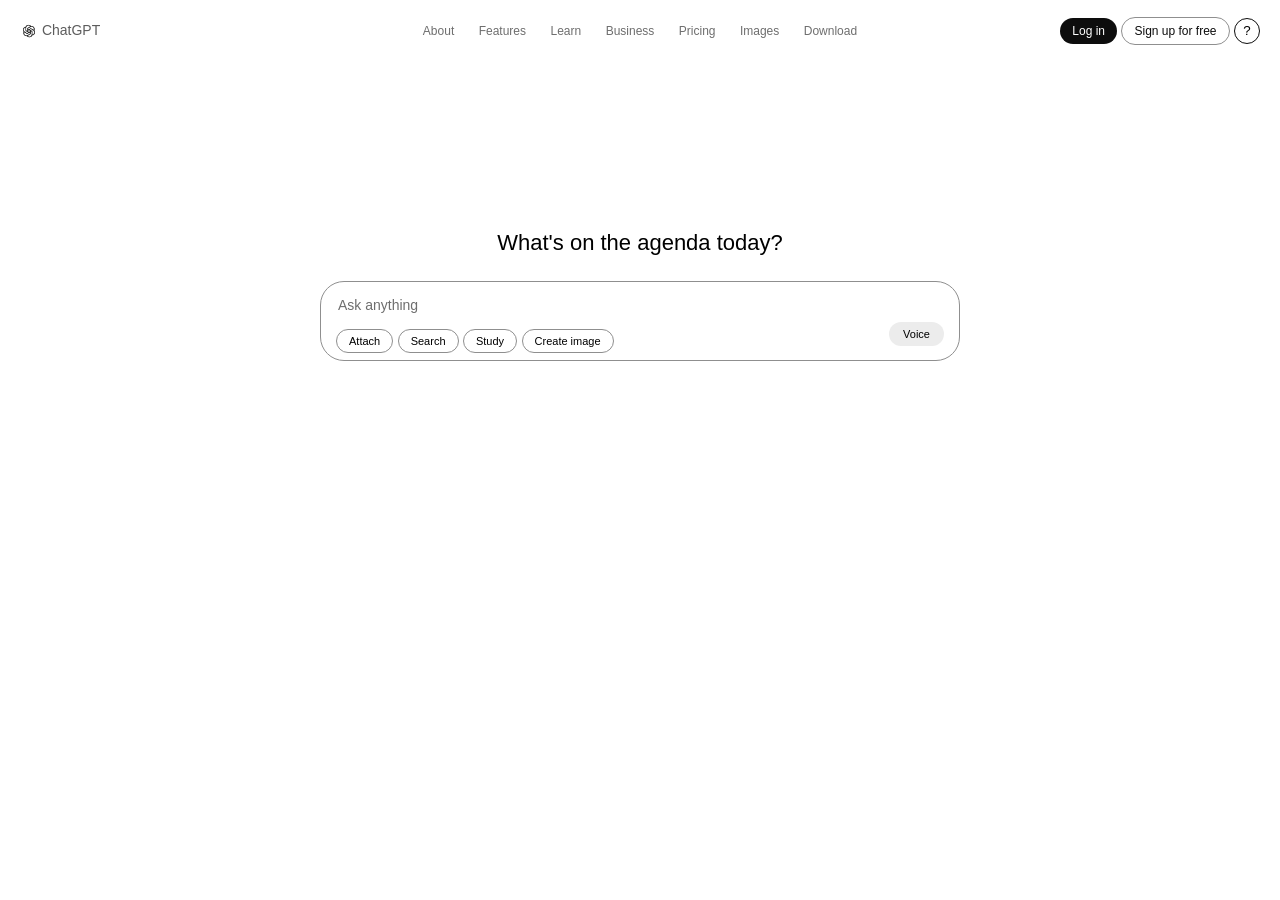
==== index.html @ 8a027e6d "Final task" ====
<!DOCTYPE html>
<html lang="en">
<head>
  <meta charset="UTF-8">
  <meta name="viewport" content="width=device-width, initial-scale=1.0">
  <title>ChatGPT</title>
  
  <link rel="stylesheet" href="index.css">
</head>
<body>

  <header class="top-bar">

    <a href="index.html" class="brand">
      <img src="logoN.webp" alt="logo" class="brand-icon">
      <span class="brand-name">ChatGPT</span>
    </a>

    <nav class="main-nav">
      <a href="#">About</a>
      <a href="#">Features</a>
      <a href="#">Learn</a>
      <a href="#">Business</a>
      <a href="#">Pricing</a>
      <a href="images.html">Images</a>
      <a href="#">Download</a>
    </nav>

    <div class="actions">
      <a href="#" class="btn btn-dark">Log in</a>
      <a href="#" class="btn btn-outline">Sign up for free</a>
      <button type="button" class="btn-help" >?</button>
    </div>

  </header>

  <main class="content">
    <h1>What's on the agenda today?</h1>

    <form class="ask-box" >
      <input type="text" name="prompt" placeholder="Ask anything">

      <div class="tools">
        <button type="button" class="tool-btn">Attach</button>
        <button type="button" class="tool-btn">Search</button>
        <button type="button" class="tool-btn">Study</button>
        <button type="button" class="tool-btn">Create image</button>
        <button type="button" class="voice-btn">Voice</button>
      </div>
    </form>
  </main>

</body>
</html>
---- index.css ----
* {
    box-sizing: border-box;
}

body {
    margin: 0;
    font-family: 'Ubuntu', sans-serif;
    background: #fff;
}

.top-bar {
    position: relative;
    height: 60px;
    padding: 0 20px;
}

.brand {
    float: left;
    line-height: 60px;
    text-decoration: none;
    color: #5D5D5D;
    font-size: 14px;
}


.brand-icon {
    width: 18px;
    height: 18px;
    vertical-align: middle;
}

.main-nav {
    position: absolute;
    left: 0;
    right: 0;
    top: 0;
    text-align: center;
    line-height: 60px;
}


.main-nav a {
    margin: 0 10px;
    font-size: 12px;
    color: #6E6E6E;
    text-decoration: none;
}

.actions {
    position: relative;
    float: right;

    line-height: 60px;
}



.btn-dark {
    background: #0D0D0D;
    color: #fff;
}


.btn-outline {
    border: 1px solid  #8F8F8F;
    color: #0D0D0D;
}


.btn {
    display: inline-block;
    padding: 6px 12px;
    border-radius: 15px;
    font-size: 12px;
    line-height: normal;
    text-decoration: none;
    vertical-align: middle;
}

.btn-help {
    width: 26px;
    height: 26px;
    border-radius: 50%;
    border: 1px solid #0D0D0D;
    background: none;
    vertical-align: middle;
}

.content {
    text-align: center;
    padding-top: 170px;
}

h1 {
    font-size: 22px;
    font-weight: 400;
    margin: 0 0 25px 0;
}

.ask-box {
    position: relative;
    width: 640px;
    height: 80px;
    margin: 0 auto;
    padding: 14px 15px;
    text-align: left;
    border: 1px solid #8F8F8F;
    border-radius: 24px;
}


.ask-box input {
    width: 100%;
    border: none;
    font-size: 14px;
}

.ask-box input::placeholder {
    color: #6E6E6E;
}

.tools {
    margin-top: 15px;
}

.tool-btn {
    padding: 5px 12px;
    border: 1px solid #8F8F8F;
    border-radius: 20px;
    background: #fff;
    font-size: 11px;
}

.voice-btn {
  position: absolute;
  right: 15px;
  bottom: 14px;
  padding: 6px 14px;
  border: none;
  border-radius: 20px;
  background: #ECECEC;
  font-size: 11px;
}
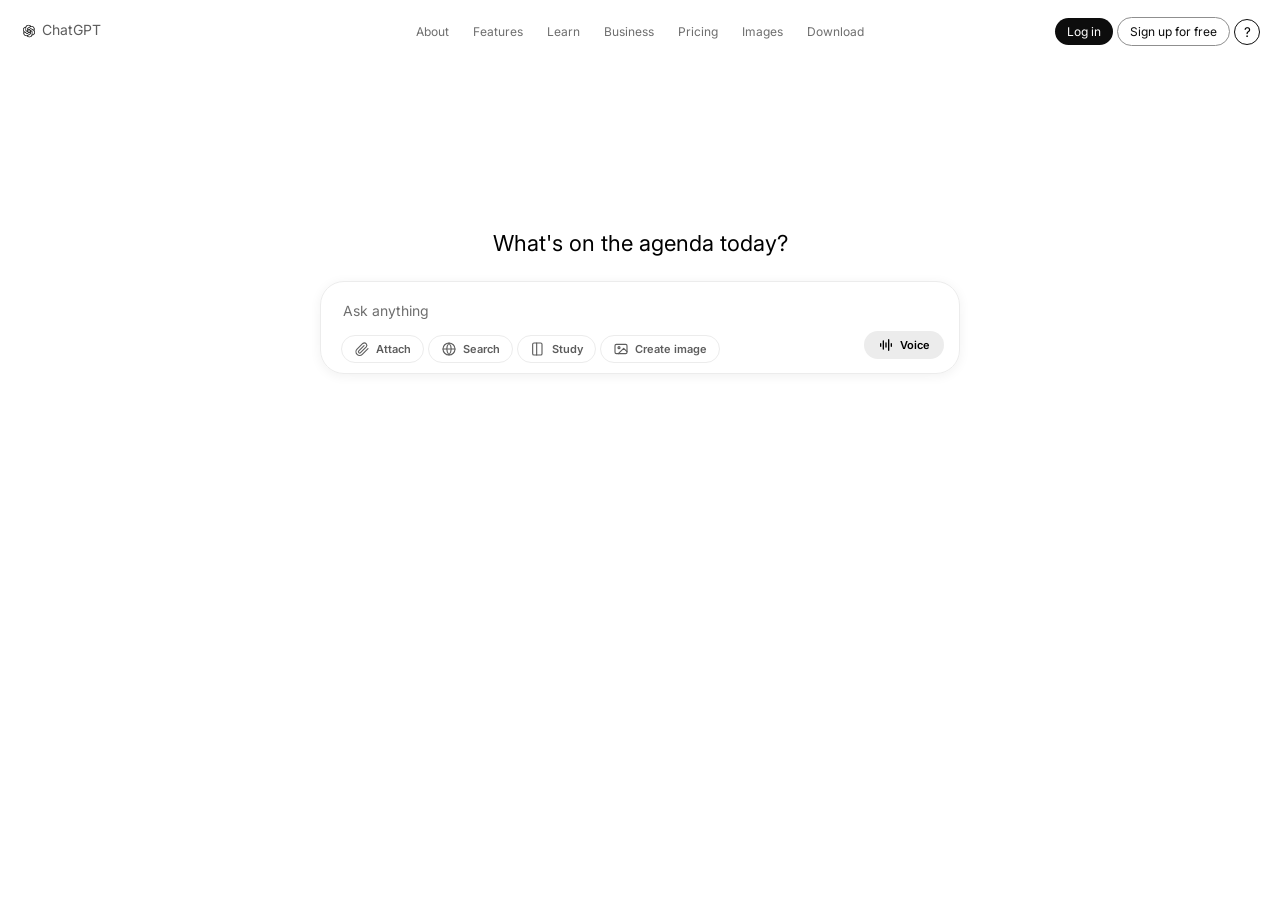
==== commit 39950020: "Updatee" ====
--- a/index.html
+++ b/index.html
@@ -5,7 +5,9 @@
   <meta charset="UTF-8">
   <meta name="viewport" content="width=device-width, initial-scale=1.0">
   <title>ChatGPT</title>
-  
+  <link rel="preconnect" href="https://fonts.googleapis.com">
+<link href="https://fonts.googleapis.com/css2?family=Inter:wght@400;500;600&display=swap" rel="stylesheet">
+<link href="https://fonts.googleapis.com/css2?family=Inter:wght@400;500;600&display=swap" rel="stylesheet">
   <link rel="stylesheet" href="index.css">
 </head>
 <body>
@@ -42,12 +44,49 @@
       <input type="text" name="prompt" placeholder="Ask anything">
 
       <div class="tools">
-        <button type="button" class="tool-btn">Attach</button>
-        <button type="button" class="tool-btn">Search</button>
-        <button type="button" class="tool-btn">Study</button>
-        <button type="button" class="tool-btn">Create image</button>
-        <button type="button" class="voice-btn">Voice</button>
-      </div>
+        <button type="button" class="tool-btn">
+  <svg viewBox="0 0 24 24" width="16" height="16" fill="none" stroke="currentColor" stroke-width="1.7" stroke-linecap="round" stroke-linejoin="round">
+    <path d="M21 11.5l-8.6 8.6a5.5 5.5 0 0 1-7.8-7.8l8.6-8.6a3.7 3.7 0 0 1 5.2 5.2l-8.6 8.6a1.8 1.8 0 0 1-2.6-2.6l7.9-7.9"/>
+  </svg>
+  Attach
+</button>
+
+<button type="button" class="tool-btn">
+  <svg viewBox="0 0 24 24" width="16" height="16" fill="none" stroke="currentColor" stroke-width="1.7" stroke-linecap="round" stroke-linejoin="round">
+    <circle cx="12" cy="12" r="9"/>
+    <path d="M3 12h18"/>
+    <path d="M12 3a14 14 0 0 1 0 18a14 14 0 0 1 0-18z"/>
+  </svg>
+  Search
+</button>
+
+<button type="button" class="tool-btn">
+  <svg viewBox="0 0 24 24" width="16" height="16" fill="none" stroke="currentColor" stroke-width="1.7" stroke-linecap="round" stroke-linejoin="round">
+    <path d="M4 5a2 2 0 0 1 2-2h4v18H6a2 2 0 0 1-2-2z"/>
+    <path d="M10 3h6a2 2 0 0 1 2 2v14a2 2 0 0 1-2 2h-6"/>
+  </svg>
+  Study
+</button>
+
+<button type="button" class="tool-btn">
+  <svg viewBox="0 0 24 24" width="16" height="16" fill="none" stroke="currentColor" stroke-width="1.7" stroke-linecap="round" stroke-linejoin="round">
+    <rect x="3" y="5" width="18" height="14" rx="2"/>
+    <circle cx="9" cy="10" r="1.5"/>
+    <path d="M21 16l-5-5-8 8"/>
+  </svg>
+  Create image
+</button>
+
+<button type="button" class="voice-btn">
+  <svg viewBox="0 0 24 24" width="16" height="16" fill="none" stroke="currentColor" stroke-width="2" stroke-linecap="round">
+    <path d="M4 10v4"/>
+    <path d="M8 6v12"/>
+    <path d="M12 9v6"/>
+    <path d="M16 4v16"/>
+    <path d="M20 10v4"/>
+  </svg>
+  Voice
+</button>  </div>
     </form>
   </main>
 
--- a/index.css
+++ b/index.css
@@ -4,7 +4,7 @@
 
 body {
     margin: 0;
-    font-family: 'Ubuntu', sans-serif;
+    font-family: "Inter", "Segoe UI", Arial, sans-serif;
     background: #fff;
 }
 
@@ -100,11 +100,13 @@
 .ask-box {
     position: relative;
     width: 640px;
-    height: 80px;
+    /* height: 80px; */
     margin: 0 auto;
-    padding: 14px 15px;
+    padding: 18px 20px 10px;
+    /* padding: 14px 15px; */
     text-align: left;
-    border: 1px solid #8F8F8F;
+    border: 1px solid #ececec;
+    box-shadow: 0 2px 12px rgba(0, 0, 0, 0.06);
     border-radius: 24px;
 }
 
@@ -125,10 +127,15 @@
 
 .tool-btn {
     padding: 5px 12px;
-    border: 1px solid #8F8F8F;
+    border: 1px solid #ececec;
     border-radius: 20px;
     background: #fff;
     font-size: 11px;
+    font-weight: 600;
+color: #5d5d5d;
+display: inline-flex;
+align-items: center;
+gap: 6px;
 }
 
 .voice-btn {
@@ -140,4 +147,9 @@
   border-radius: 20px;
   background: #ECECEC;
   font-size: 11px;
-}+  font-weight: 600;
+  display: inline-flex;
+align-items: center;
+gap: 6px;
+}
+button, input { font-family: inherit; }
